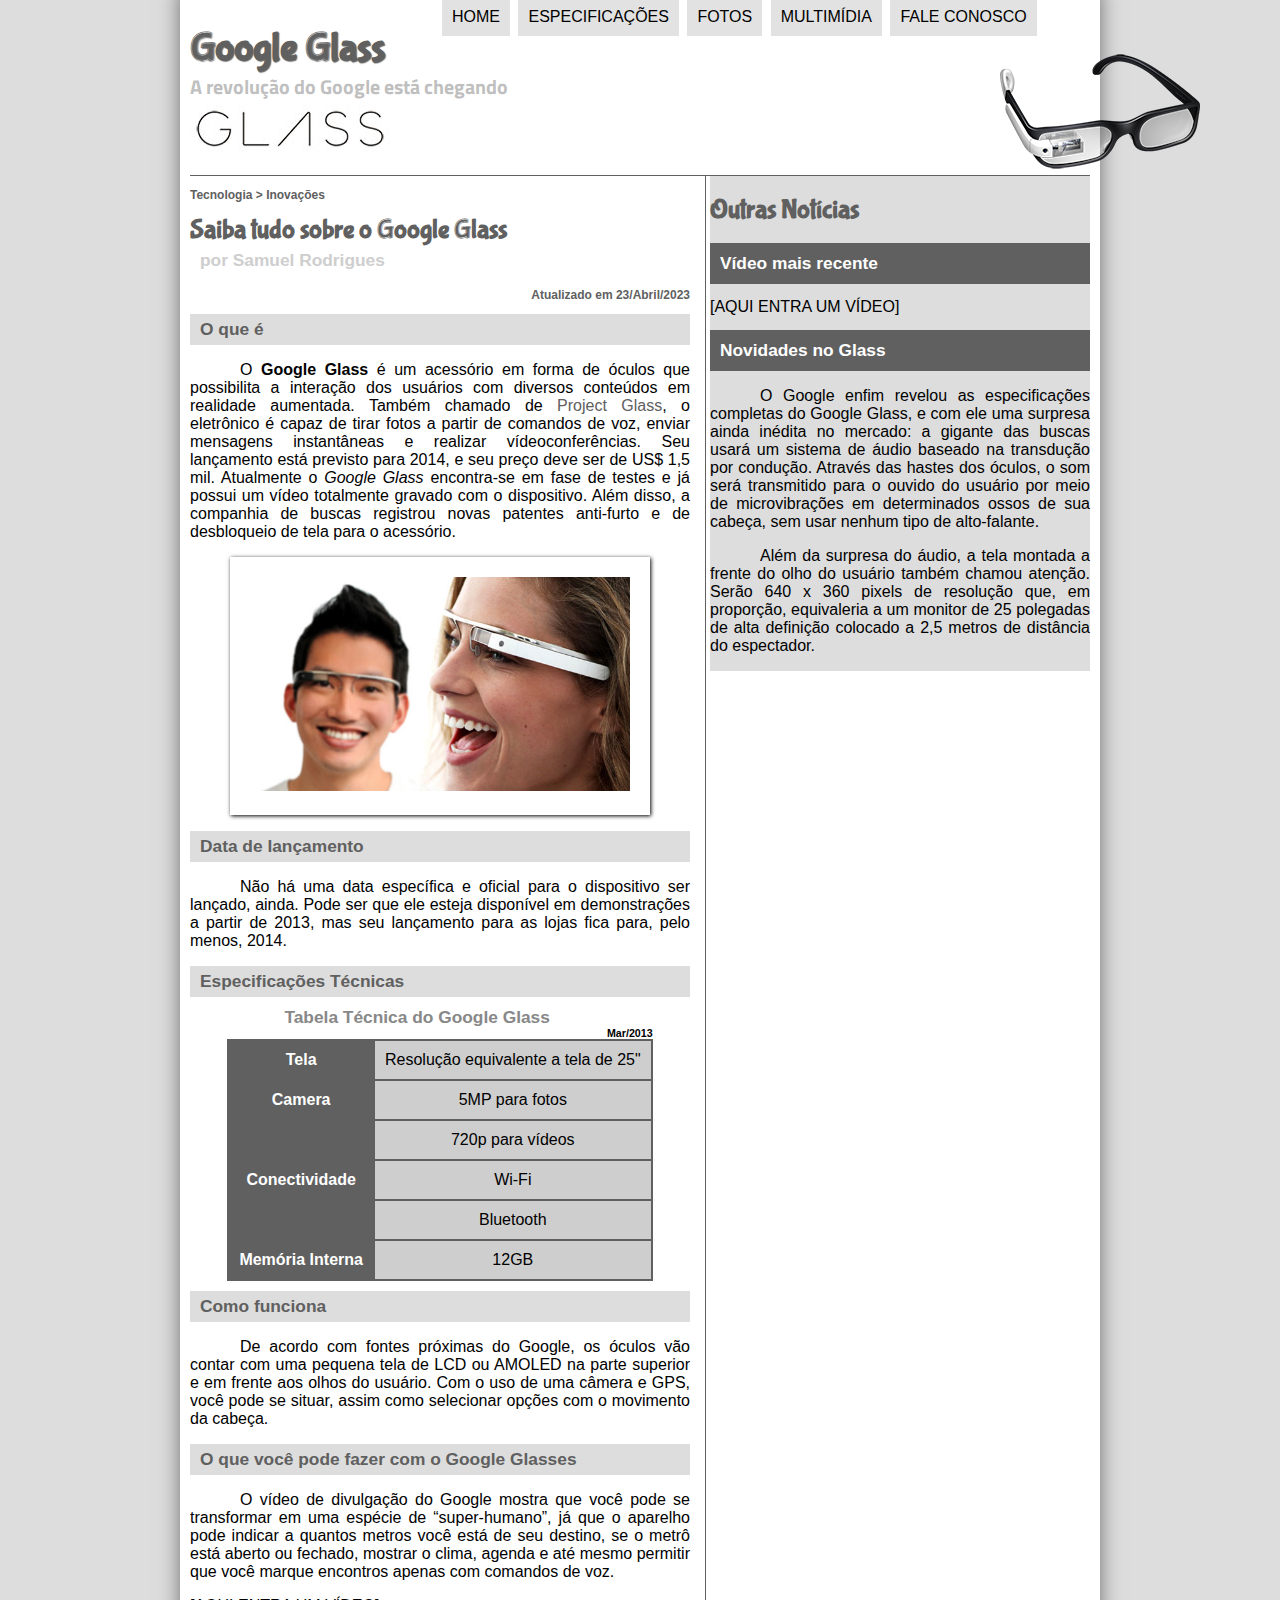
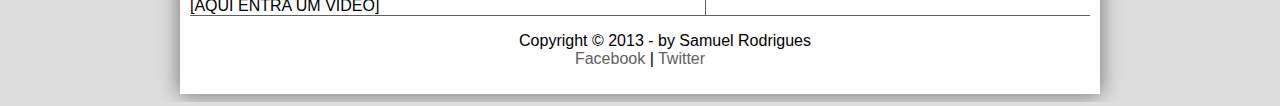
==== index.html @ 00ee14d2 "Projeto final" ====
<!DOCTYPE html>
<html lang="pt-br">

<head>
    <meta charset="UTF-8">
    <title>Tudo sobre Google Glass </title>

<link rel=" stylesheet" type="text/css" href="_css/estilo.css">
</head>
<script  src="_javascript/funcoes.js"> </script>
<body>
<div id="interface">
    <header id="cabecalho">
    <hgroup>
        <h1>Google Glass</h1>
    <h2>A revolução do Google está chegando</h2>
    </hgroup>

    <img id="icone" src="_imagens/glass-oculos-preto-peq.png">


<nav id="menu">
<h1> Menu Principal </h1>
<ul>
    <li onmouseover="mudaFoto('_imagens/home.png')" onmouseout="mudaFoto('_imagens/glass-oculos-preto-peq.png')"><a href="index.html"> Home </a></li>
    <li onmouseover="mudaFoto('_imagens/especificacoes.png')" onmouseout="mudaFoto('_imagens/glass-oculos-preto-peq.png')"><a href="specs.html"> Especificações </a></li>
    <li onmouseover="mudaFoto('_imagens/fotos.png')" onmouseout="mudaFoto('_imagens/glass-oculos-preto-peq.png')"><a href="fotos.html"> Fotos </a></li>
    <li onmouseover="mudaFoto('_imagens/multimidia.png')" onmouseout="mudaFoto('_imagens/glass-oculos-preto-peq.png')"><a href="multimidia.html">Multimídia </a></li>
    <li onmouseover="mudaFoto('_imagens/contato.png')" onmouseout="mudaFoto('_imagens/glass-oculos-preto-peq.png')"><a href="fale-conosco.html"> Fale conosco</a></li>
</ul>
</nav>
    </header>
<section id="corpo">
    <article id="noticia-principal">
        <header id="cabecalho-artigo">
    <hgroup>
    <h3>Tecnologia > Inovações </h3>
    <h1>Saiba tudo sobre o Google Glass</h1>
    <h2> por Samuel Rodrigues</h2>
    <h3 class="direita">Atualizado em 23/Abril/2023</h3>
    </hgroup>
        </header>


    <h2> O que é </h2>
    <p>  O <span style="font-weight: 800; ">Google Glass</span> é um acessório em forma de óculos que possibilita a interação dos usuários com diversos conteúdos em realidade aumentada. Também chamado de <a href="https://glass.google.com" target="_blank">Project Glass</a>, o eletrônico é capaz de tirar fotos a partir de comandos de voz, enviar mensagens instantâneas e realizar vídeoconferências. Seu lançamento está previsto para 2014, e seu preço deve ser de US$ 1,5 mil. Atualmente o <em>Google Glass</em> encontra-se em fase de testes e já possui um vídeo totalmente gravado com o dispositivo. Além disso, a companhia de buscas registrou novas patentes anti-furto e de desbloqueio de tela para o acessório.</p>

    <figure class="foto-legenda">
    <img src="_imagens/glass-quadro-homem-mulher.jpg">
        <figcaption>
            foto de duas pessoas
        </figcaption>
    </figure>
    <h2>Data de lançamento</h2>
<p>Não há uma data específica e oficial para o dispositivo ser lançado, ainda. Pode ser que ele esteja disponível em demonstrações a partir de 2013, mas seu lançamento para as lojas fica para, pelo menos, 2014.</p>

    <h2>Especificações Técnicas </h2>
    <table id="tabelaspec">
        <caption>Tabela Técnica do Google Glass <span>Mar/2013  </span></caption>

        <tr> <td class="ce"> Tela</td> <td class="cd">Resolução equivalente a tela de 25"</td></tr>
        <tr> <td rowspan="2" class="ce">Camera</td> <td class="cd"> 5MP para fotos </td> </tr>
        <tr><td class="cd">720p para vídeos</td></tr>
        <tr> <td rowspan="2" class="ce">Conectividade</td> <td class="cd"> Wi-Fi</td> </tr>
        <tr><td class="cd">Bluetooth</td></tr>
        <tr> <td class="ce">Memória Interna</td> <td class="cd">  12GB </td></tr>
    </table>
    <h2>Como funciona </h2>
<p>De acordo com fontes próximas do Google, os óculos vão contar com uma pequena tela de LCD ou AMOLED na parte superior e em frente aos olhos do usuário. Com o uso de uma câmera e GPS, você pode se situar, assim como selecionar opções com o movimento da cabeça. </p>

    <h2>O que você pode fazer com o Google Glasses</h2>
    <p>O vídeo de divulgação do Google mostra que você pode se transformar em uma espécie de “super-<wbr>humano”, já que o aparelho pode indicar a quantos metros você está de seu destino, se o metrô está aberto ou fechado, mostrar o clima, agenda e até mesmo permitir que você marque encontros apenas com comandos de voz.</p>

[AQUI ENTRA UM VÍDEO]
    </article>
</section>

    <aside id="lateral">
    <h1>Outras Notícias </h1>
    <h2>Vídeo mais recente </h2>

[AQUI ENTRA UM VÍDEO]

    <h2>Novidades no Glass</h2>
    <p>O Google enfim revelou as especificações completas do Google Glass, e com ele uma surpresa ainda inédita no mercado: a gigante das buscas usará um sistema de áudio baseado na transdução por condução. Através das hastes dos óculos, o som será transmitido para o ouvido do usuário por meio de microvibrações em determinados ossos de sua cabeça, sem usar nenhum tipo de alto-<wbr>falante.</p>

    <p>Além da surpresa do áudio, a tela montada a frente do olho do usuário também chamou atenção. Serão 640 x 360 pixels de resolução que, em proporção, equivaleria a um monitor de 25 polegadas de alta definição colocado a 2,5 metros de distância do espectador.</p>
    </aside>
    <footer id="rodape">
<p>Copyright &copy; 2013 - by Samuel Rodrigues <br/>
    <a href="https://www.facebook.com/samuel.rodrigues21/?locale=pt_BR" target="_blank">Facebook </a> |
    <a href="https://twitter.com/samucadelfino" target="_blank">Twitter</a>  </p>
    </footer>
</div>
</body>

</html>
---- _css/estilo.css ----
@charset "UTF-8";

@import url('https://fonts.googleapis.com/css2?family=Titillium+Web&display=swap');

@font-face {
    font-family: 'FonteLogo';
    src: url("../_fonts/bubblegum-sans-regular.otf");
}
body{
    font-family: Arial, sans-serif;
    background-color: #dddddd;
    color: rgba(0,0,0,1);
}

a{
    color:#606060;
    text-decoration: none;
}

a:hover{
    text-decoration: underline;
}
div#interface{
    width: 900px;
    background-color: white;
    margin: -20px auto 0 auto;
    box-shadow: 0 0 20px rgba(0,0,0,0.5);
    padding: 10px 10px 10px 10px;
}
p{
    text-indent: 50px;
    text-align:justify;
}
header#cabecalho img#icone{
    position: absolute;
    left: 1000px;
    top: 50px
}

header#cabecalho{
    border-bottom: 1px #606060 solid;
    height: 150px;
    background: url("../_imagens/glass-logo-peq.jpg") no-repeat 0 80px;
}

header#cabecalho h1 {
    font-family: 'FonteLogo', sans-serif;
    font-size: 30pt;
    color: #606060;
    text-shadow: 1px 1px 1px rgba(0,0,0,0.6);
    padding: 0;
    margin-bottom: 0;

}

header#cabecalho h2 {
    font-family: 'Titillium Web', sans-serif;
    font-size: 15pt;
    color: #8888;
    padding: 0;
    margin-top: 0;
}
/*   formataçãoo de imagens com legendas  */

figure.foto-legenda{
    position: relative;
    border: 20px solid white;
    box-shadow: 1px 1px 4px black;
}

figure.foto-legenda img{
    width: 100%;
    height: 100%;
}
figure.foto-legenda figcaption{
    opacity: 0;
    position: absolute;
    top: 0;
    background-color: rgba(0,0,0,0.5);
    color: white;
    width: 100%;
    height: 100%;
    padding: 10px;
    box-sizing: border-box;
    transition: opacity 1s;
}

figure.foto-legenda:hover figcaption{
    opacity: 1;
}

/* formatação do menu    */

nav#menu{
    display: block;

}

nav#menu ul{
    list-style: none;
    text-transform: uppercase;
    position: absolute;
    top: -20px ;
    left: 400px;
}

nav#menu li{
    display: inline-block;
    background-color: #dddd;
    padding: 10px;
    margin: 2px;
    transition: background-color 1s;
}
nav#menu li:hover {
    background-color: #606060;
}

nav#menu h1 {
    display: none;
}

nav#menu a {
    color: black;
    text-decoration: none;
}

nav#menu a:hover{
    color: white;
    text-decoration: underline;
}

section#corpo{
    display: block;
    width: 500px;
    float: left;
    border-right: 1px solid #606060 ;
    padding-right: 15px;
}

article#noticia-principal h2 {
    font-size: 13pt;
    color: #606060;
    background-color: #dddddd;
    padding: 5px 0 5px 10px;
    margin: 10px 0 10px 0;

}

header#cabecalho-artigo h1{
    font-family: 'FonteLogo', sans-serif;
    font-size: 20pt;
    color: #606060;
    margin-bottom: 0;
    margin-top: 0;
}

header#cabecalho-artigo h2{
    font-size: 13pt;
    color: #cecece;
    background-color: #ffffff;
    margin: 0 ;

}
header#cabecalho-artigo h3{
    font-size: 12px;
    color: #606060;

}
.direita{
    text-align: right;
}

table#tabelaspec{
    border: 1px solid #606060;
    border-spacing: 0;
    margin-left: auto;
    margin-right: auto;

}

table#tabelaspec td{
    border: 1px solid #606060;
    padding: 10px;
    text-align: center;
    vertical-align: middle;
}
table#tabelaspec td.ce{
    color: white;
    background-color: #606060;
    vertical-align: top;
    font-weight: bold;
}

table#tabelaspec td.cd{
    background-color: #cecece;
}

table#tabelaspec caption{
    color: #888888;
    font-size: 13pt;
    font-weight: bolder;

}

table#tabelaspec caption span{
    display: block;
    float: right;
    color: black;
    font-size: 8pt;
    margin-top: 20px;

}

aside#lateral{
    display: block;
    width: 380px;
    float: right;
    left: 20px;
    background-color: #dddddd;

}
aside#lateral h1{
    font-family: FonteLogo, sans-serif;
    font-size: 20pt;
    color: #606060;
}

aside#lateral h2{
    background-color: #606060;
    font-size: 13pt;
    color: #ffffff;
    padding: 10px;
}

footer#rodape{
    clear:  both;
    border-top: 1px solid #606060;

}

footer#rodape p{
    text-align: center;
}
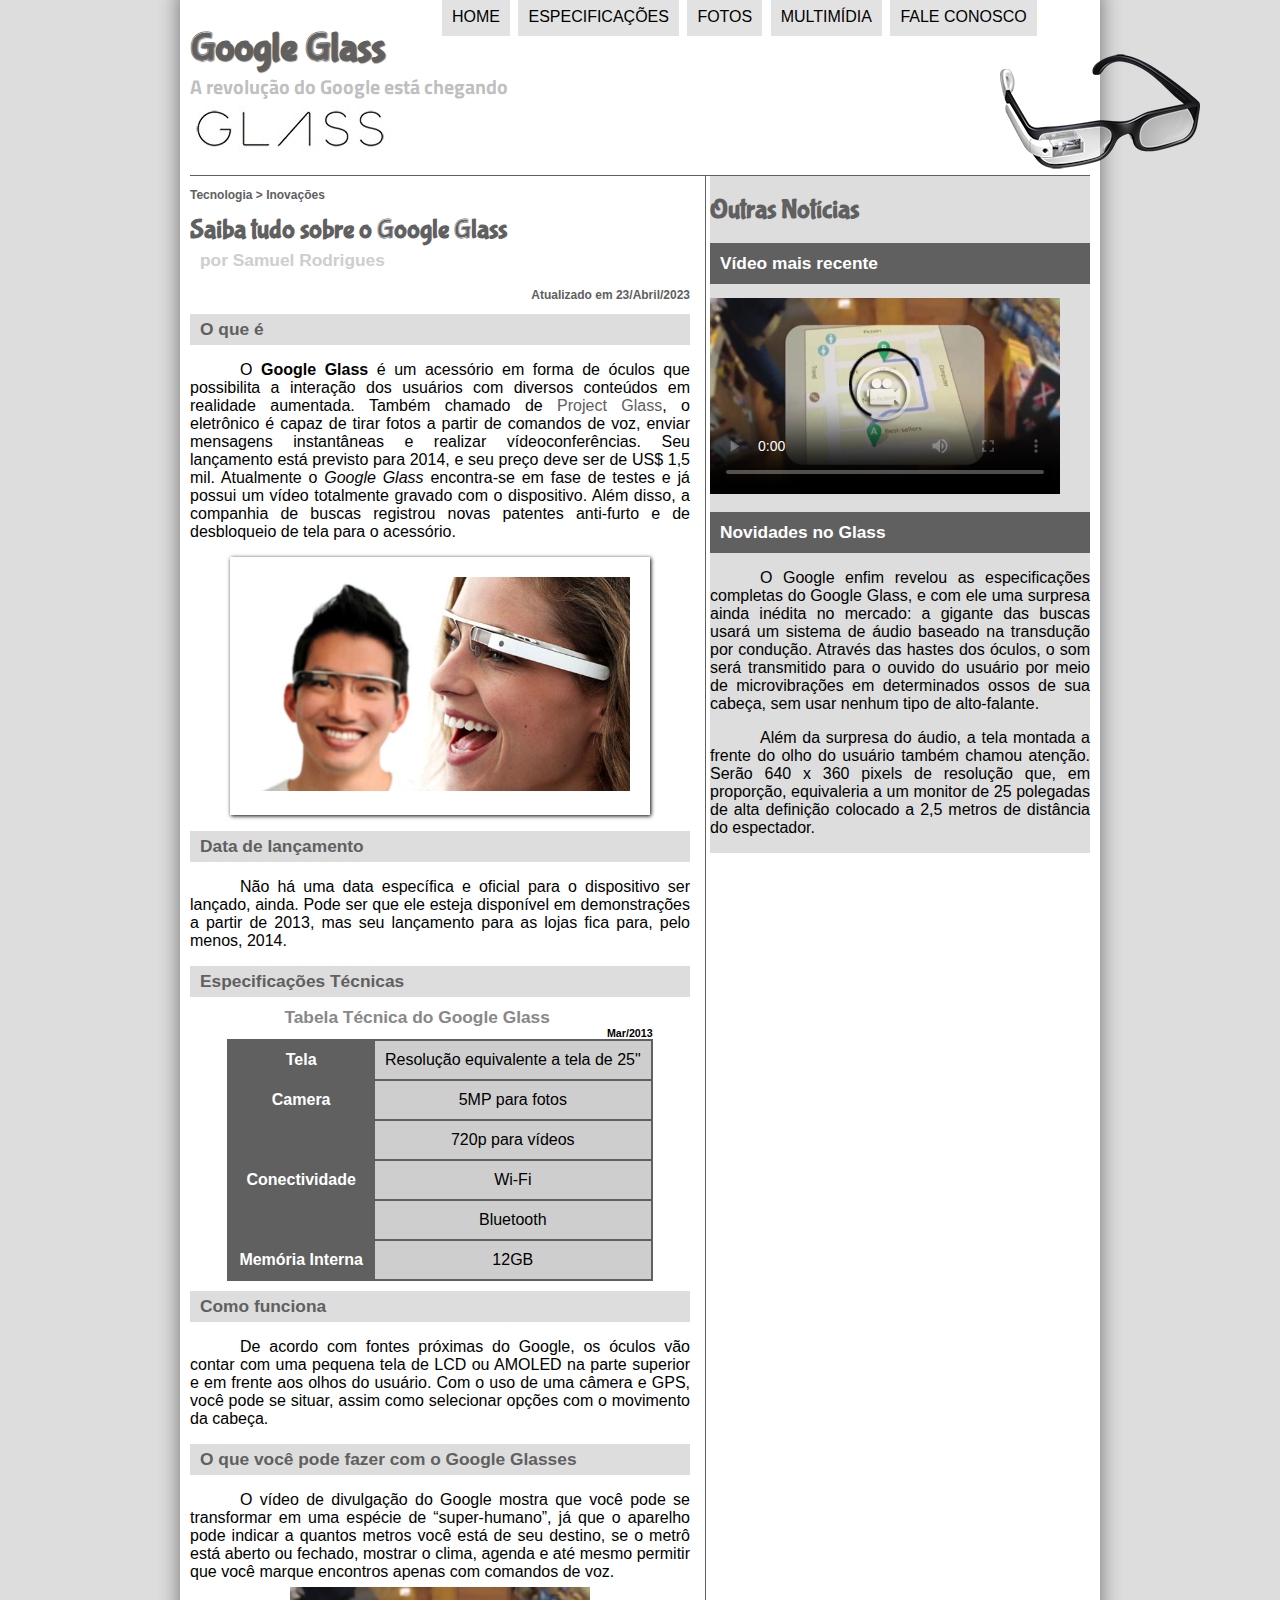
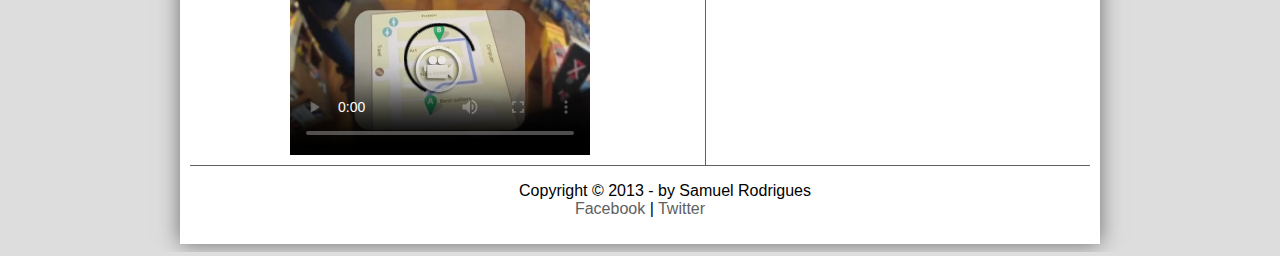
==== commit dba2fd62: "projeto final" ====
--- a/index.html
+++ b/index.html
@@ -11,10 +11,10 @@
 <body>
 <div id="interface">
     <header id="cabecalho">
-    <hgroup>
-        <h1>Google Glass</h1>
-    <h2>A revolução do Google está chegando</h2>
-    </hgroup>
+        <hgroup>
+         <h1>Google Glass</h1>
+          <h2>A revolução do Google está chegando</h2>
+        </hgroup>
 
     <img id="icone" src="_imagens/glass-oculos-preto-peq.png">
 
@@ -71,7 +71,11 @@
     <h2>O que você pode fazer com o Google Glasses</h2>
     <p>O vídeo de divulgação do Google mostra que você pode se transformar em uma espécie de “super-<wbr>humano”, já que o aparelho pode indicar a quantos metros você está de seu destino, se o metrô está aberto ou fechado, mostrar o clima, agenda e até mesmo permitir que você marque encontros apenas com comandos de voz.</p>
 
-[AQUI ENTRA UM VÍDEO]
+    <video id="filme2" controls="controls" poster="_imagens/video-mini01.jpg">
+        <source src="_media/one-day.mp4" type="video/mp4">
+        Desculpe, mas não foi possivel exibir o video
+    </video>
+
     </article>
 </section>
 
@@ -79,7 +83,10 @@
     <h1>Outras Notícias </h1>
     <h2>Vídeo mais recente </h2>
 
-[AQUI ENTRA UM VÍDEO]
+        <video id="filme3" controls="controls" poster="_imagens/video-mini01.jpg">
+            <source src="_media/how-it-feels.mp4" type="video/mp4">
+            Desculpe, mas não foi possivel exibir o video
+        </video>
 
     <h2>Novidades no Glass</h2>
     <p>O Google enfim revelou as especificações completas do Google Glass, e com ele uma surpresa ainda inédita no mercado: a gigante das buscas usará um sistema de áudio baseado na transdução por condução. Através das hastes dos óculos, o som será transmitido para o ouvido do usuário por meio de microvibrações em determinados ossos de sua cabeça, sem usar nenhum tipo de alto-<wbr>falante.</p>
--- a/_css/estilo.css
+++ b/_css/estilo.css
@@ -232,6 +232,18 @@
     padding: 10px;
 }
 
+video#filme3 {
+    width: 350px;
+}
+
+video#filme2 {
+    display: block;
+    position: relative;
+    left:100px;
+    top: -10px;
+    width: 300px;
+}
+
 footer#rodape{
     clear:  both;
     border-top: 1px solid #606060;
